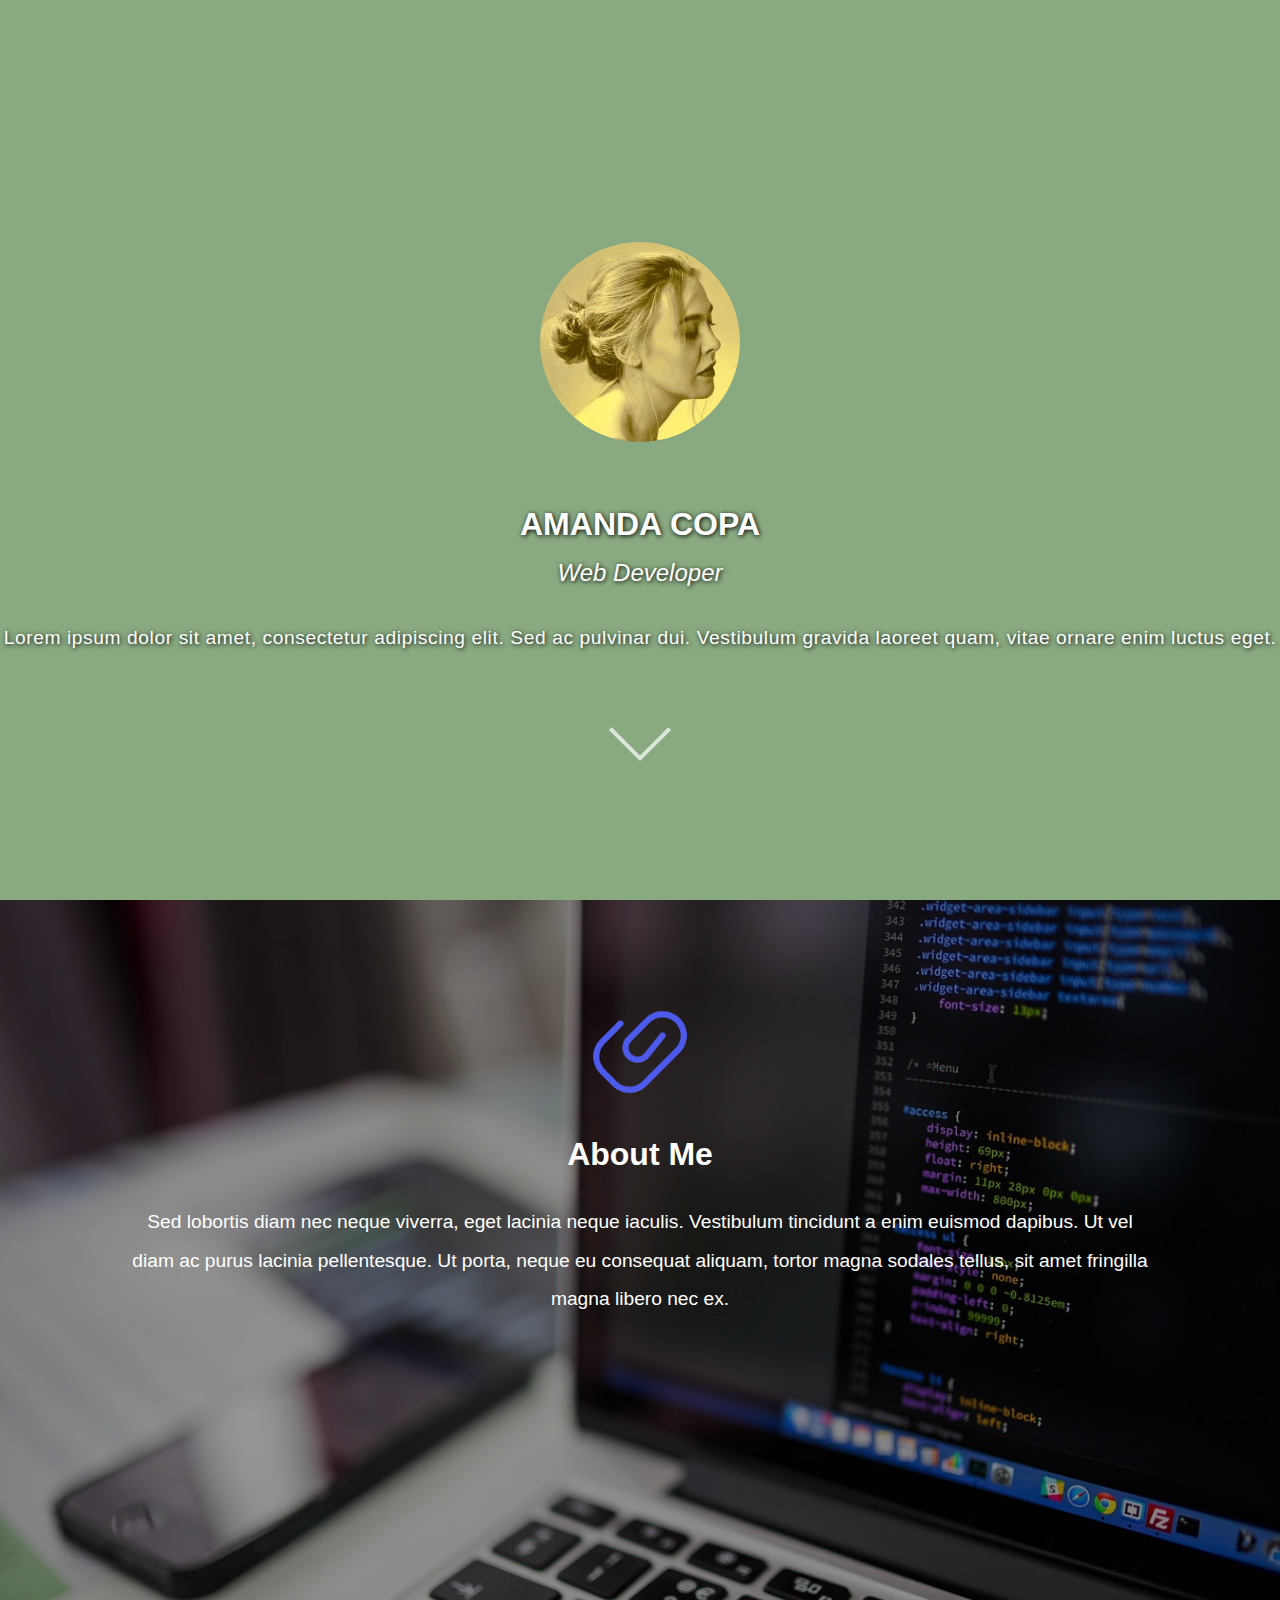
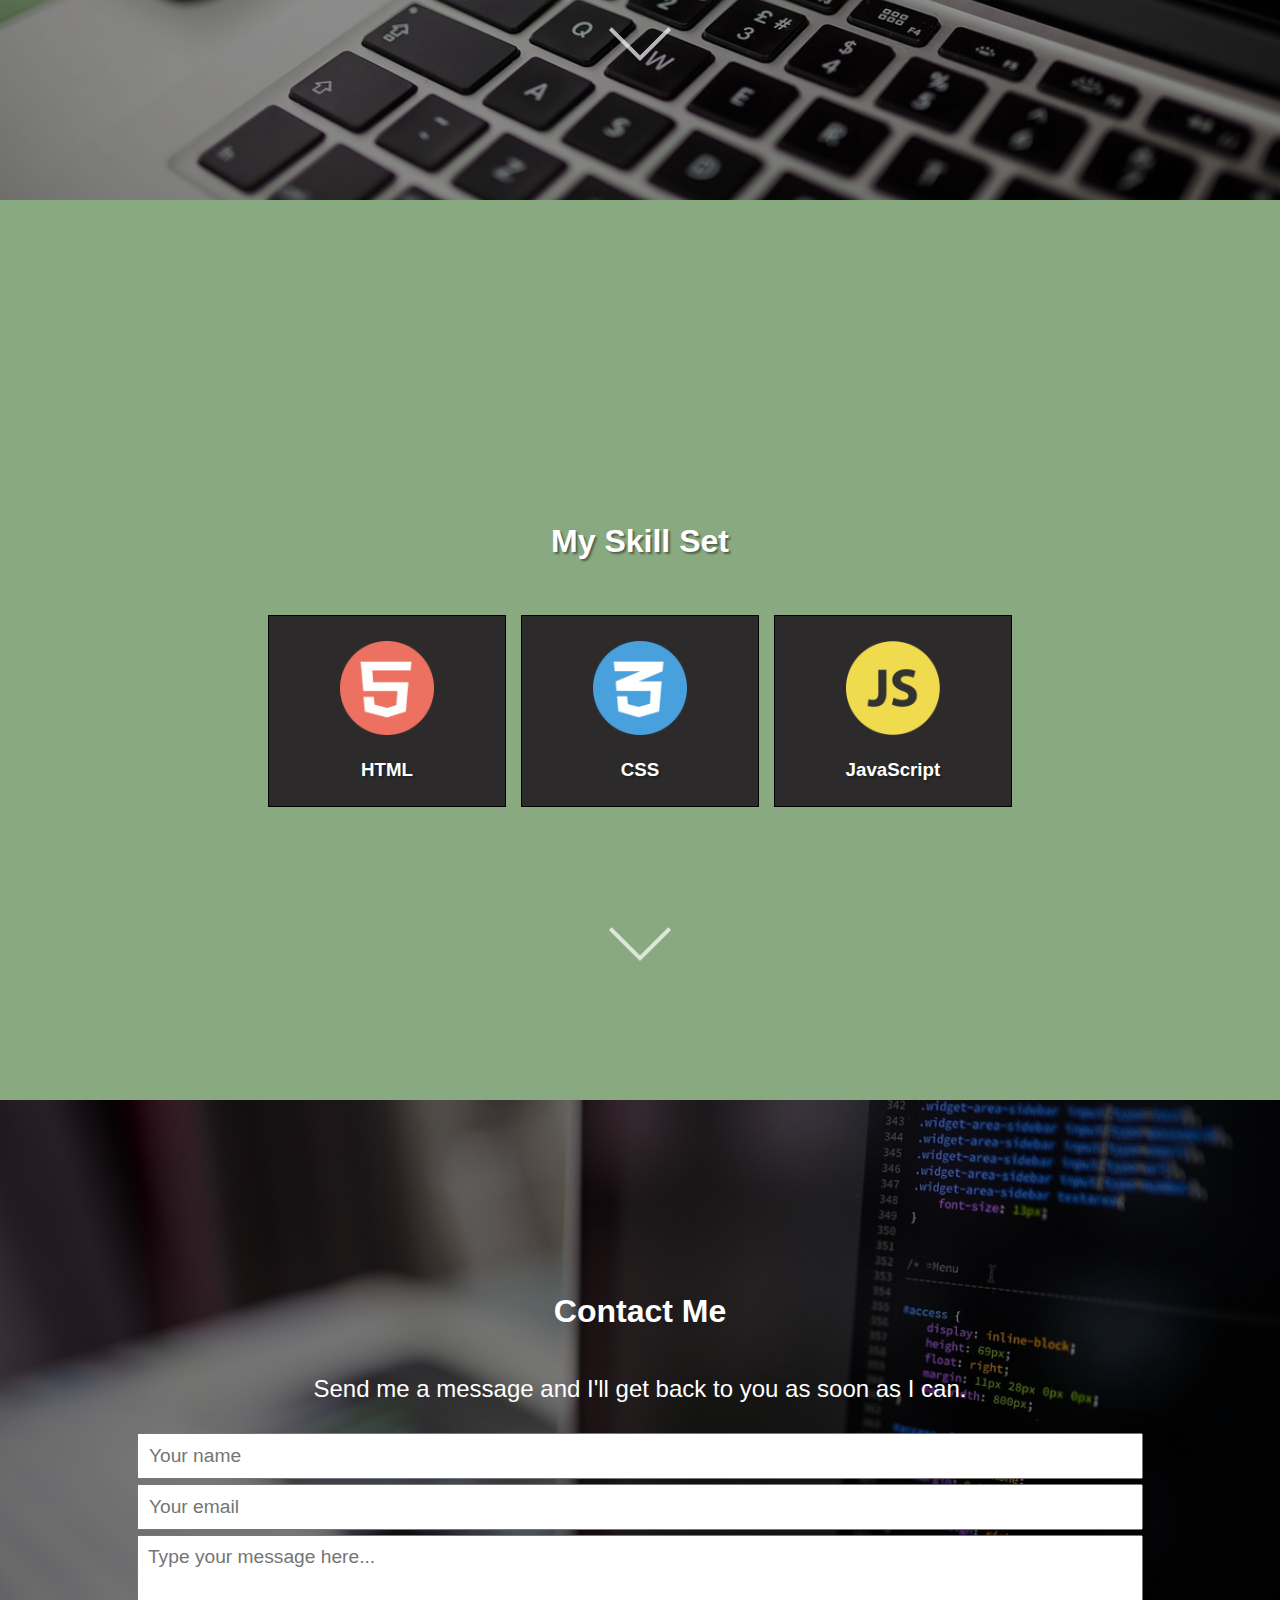
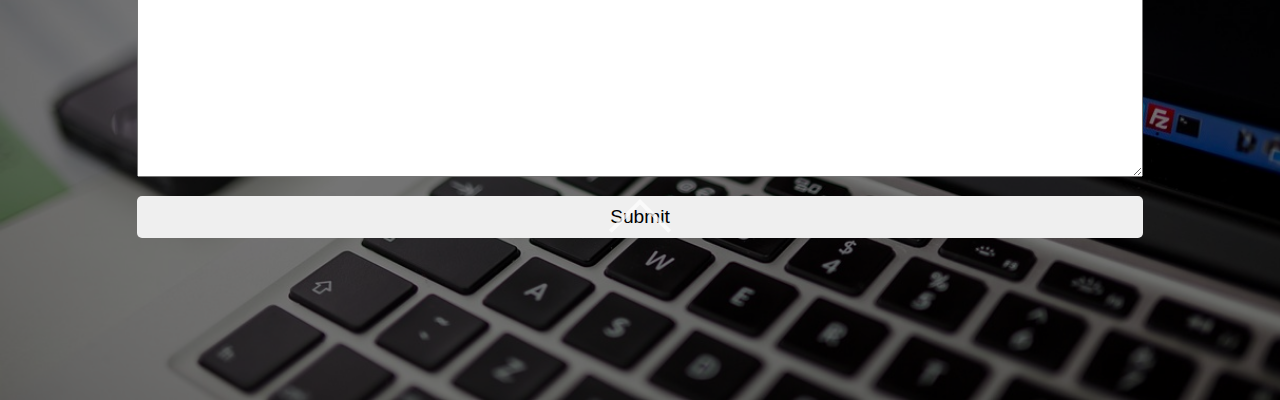
==== inde.html @ 82955515 "new uppdate" ====
<!DOCTYPE html>
<html lang="en">
<head>
    <meta charset="UTF-8">
    <meta name="viewport" content="width=device-width, initial-scale=1.0">
    <link rel="stylesheet" href="style.css">
    <title>Amanda Copa</title>
</head>
<body>
    

    <div id="div1" class="my-divs">
        <div class="img-div">
            <div>               <!-- En omslutande div runt bild är för att kunna göra bilden rund -->
                
                <img src="img/amanda_rund.jpg" alt="A photo of Amanda Copa in profile">
            </div>
        </div>
        
        <h1>AMANDA COPA</h1>
        <i>Web Developer</i>
        <p>Lorem ipsum dolor sit amet, consectetur adipiscing elit. Sed ac pulvinar dui. 
        Vestibulum gravida laoreet quam, vitae ornare enim luctus eget.</p>


        <a href="#div2" id="btn1">Go to the next section</a>
        <div id="arrow1" class="arrow-down"></div>
        
    </div>


    

    <div id="div2" class="my-divs">

        <div>
            <img src="img/paperclip_icon.png" alt="">
            <h1>About Me</h1>
            <p>Sed lobortis diam nec neque viverra, eget lacinia neque iaculis. Vestibulum tincidunt a enim euismod dapibus. 
                Ut vel diam ac purus lacinia pellentesque. Ut porta, neque eu consequat aliquam, tortor magna sodales tellus, 
                sit amet fringilla magna libero nec ex. </p>
        </div>

        <a href="#div3" id="btn2">Go to the next section</a>
        <div id="arrow2" class="arrow-down"></div>

    </div>



    <div id="div3" class="my-divs">

        <div id="skill_title">
            <h1>My Skill Set</h1>
        </div>

        <div class="skills_wrap">
            <div class="skills">
                <img src="img/4961965_coding_html_program_programming_icon.png" alt="Logo of HTML">
                <h3>HTML</h3>
            </div>

            <div class="skills">
                <img src="img/4961937_css_logo_social media_icon.png" alt="Logo of CSS">
                <h3>CSS</h3>
            </div>

            <div class="skills">
                <img src="img/652581_code_command_develop_javascript_language_icon.png" alt="Logo of Javascript">
                <h3>JavaScript</h3>
            </div>
        </div>

        <a href="#div4" id="btn3">Go to the next section</a>
        <div id="arrow3" class="arrow-down"></div>

    </div>




    <div id="div4" class="my-divs">

        <div class="overlay">
            <div>
                <h1>Contact Me</h1>
                <p>Send me a message and I'll get back to you as soon as I can.</p>
                <form action="">
                    <input type="text" id="name" placeholder="Your name" required>      <!-- Required= Går inte skicka in tom. Går göra med JS, men detta sätt i HTML -->
                    <input type="email" id="email" placeholder="Your email" required>
                    <textarea name="" id="" cols="30" rows="10" placeholder="Type your message here..." required></textarea>
                    <button type="submit">Submit</button>
                </form>
            </div>

            <a href="#div1" id="btn4">Go to the next section</a>
            <div id="arrow4" class="arrow-up"></div>
            
        </div>

    </div>





    <script src="script.js"></script>
</body>
</html>
---- style.css ----
@import url('https://fonts.googleapis.com/css2?family=Open+Sans:ital,wght@0,300..800;1,300..800&display=swap');

* {
    margin: 0;
    padding: 0;
    box-sizing: border-box;         /* Alla boxes, t ex HTML, CSS, JS + fyll i rutan får mer fast mått som man bestämt. Utan så får elementen  mått efter default, vilket inkluderar padding etc och elementen blir större än man tänkt*/
}

body {
    font-family: 'Open+Sans', Arial, Helvetica, sans-serif;
    background-color: aquamarine;
}

html {
    scroll-behavior: smooth;
  }

.my-divs {
    height: 100vh;
    overflow: hidden;
}

#btn1, #btn2, #btn3, #btn4 {
    visibility: hidden;
    position: absolute;         /* Samma som display: none*/
}

.arrow-down::after {
    content: "";
    width: 40px;
    height: 40px;
    position: absolute;
    margin: auto;
    
    top: 35rem;             /* 4 koder som centrerar iconen nere i mitten*/
    right: 0;
    bottom: 0;
    left: 0;

    border-right: 4px solid rgba(255,255,255,0.7);
    border-bottom: 4px solid rgba(255,255,255,0.7);
    transform: rotate(45deg);

    cursor: pointer;

}

.arrow-up::after {
    content: "";
    width: 40px;
    height: 40px;
    position: absolute;
    margin: auto;
    
    top: 35rem;             /* 4 koder som centrerar iconen nere i mitten*/
    right: 0;
    bottom: 0;
    left: 0;

    border-right: 4px solid rgba(255,255,255,0.7);
    border-bottom: 4px solid rgba(255,255,255,0.7);
    transform: rotate(225deg);

    cursor: pointer;
}


#div1 {
    background-color: rgb(137, 170, 129);
    display: flex;
    flex-direction: column;
    align-items: center;
    justify-content: center;
    
    /* background-size: cover;
    background-repeat: no-repeat; */
    text-align: center;
    position: relative;
}

#div1 h1 {
    margin: 1rem;
    color: #fff;
    text-shadow: 1px 1px 5px rgb(0,0,0,1);
}

#div1 i {
    color: #fff;
    text-shadow: 1px 1px 5px rgb(0,0,0,1);
    font-size: 1.5rem;
}

#div1 p {
    color: #fff;
    margin-top: 2rem;
    text-shadow: 1px 1px 5px rgb(0,0,0,1);
    line-height: 2;
    letter-spacing: 0.6px;
    font-size: 1.2rem;
}

.img-div {
    display: flex;
    flex-direction: column;
    align-items: center;        /* Behövs inte justify-content: center; då det redan är vertikalt centrerat. */
    margin-bottom: 3rem;
}

.img-div div {
    width: 200px;
    height: 200px;
    border-radius: 50%;
}

.img-div div img {
    height: 200px;
    border-radius: 50%;
}


#div2 {
    display: flex;
    flex-direction: column;
    align-items: center;
    justify-content: center;
    text-align: center;
    position: relative;

    background-image: url(img/laptop-2620118_1280.jpg);
    background-size: cover;
    background-repeat: no-repeat;
}

#div2 div {
    background-color:  rgba(3,3,3,0.4);
    /*    background-color:  rgba(137, 170, 129, 0.5); */
    height: 100vh;
    width: 100vw;
    padding-left: 10%;
    padding-right: 10%;
}

#div2 div img {
    height: 100px;
    width: 100px;
    margin-top: 10%;
}

#div2 div h1 {
    color: #fff;
    margin: 30px auto 30px;         /* 30px auto 30px= top left+right bottom */
}

#div2 div p {
    color: #fff;
    line-height: 2;
    letter-spacing: 0.5;
    font-size: 1.2rem;
    margin: 30px auto 30px;         /* 30px auto 30px= top left+right bottom */
}

#div3 {
    display: flex;
    flex-direction: column;
    align-items: center;
    justify-content: center;
    background-color: rgb(137, 170, 129);
    text-align: center;
    position: relative;
    padding: 0px 10% 0px;
}

#skill_title {
    width: 100%;
    padding: 50px;
}

#skill_title h1, .skills h3, .skills p {
    color: #fff;
    text-shadow: 2px 2px 2px rgba(26,25,25,0.5);
}

.skills h3, .skills p {
    margin-top: 20px;
}

#skills_wrap {
    display:inline;
}

.skills {
background-color: rgb(44, 42, 42);
border: 1px solid black;
width: 30%;
margin: 5px 5px 20px;
padding: 25px;
height: auto;
display: inline-block;
}

.skills img {
    width: 50%;
    height: auto;
}

#div4 {
    background-image: url(img/laptop-2620118_1280.jpg);
    background-size: cover;
    background-repeat: no-repeat;

    display: flex;
    flex-direction: column;
    align-items: center;
    justify-content: center;
    text-align: center;
    position: relative;
}

#div4 h1, #div4 p {
    color: #fff;
    text-shadow: 2px 2px2px rgba(3,3,3,1);
}

#div4 h1 {
    margin: 45px;
}

#div4 p {
    margin: 20px;
}

#div4 p {
    font-size: 1.5rem;
}

.overlay {
    height: 100vh;
    width: 100vw;
    background-color: rgba(0,0,0,0.5);

    display: flex;
    flex-direction: column;
    align-items: center;
    justify-content: center;
    text-align: center;
    padding: 10px;
}

form {
    padding: 10px;
}

form input, form textarea, button {
    width: 100%;
    padding: 10px;
    font-size: 1.2rem;
    margin-bottom: 5px;
}

form input:focus {
    outline: none;
}

form textarea {
    font-family: inherit;       /* Utan denna kod blir det default font */
    font-size: 1.2rem;
}

form textarea:focus {
    outline: none;
}

form button {
    border: none;
    padding: 10px;
    border-radius: 5px;
    cursor: pointer;
    margin-top: 10px;
    transition: background-color 0.2s ease-in;
}

form button:hover {
    background-color: rgb(63, 60, 60);
    color: #fff;
}


@media(max-width: 600px) {
    .skills {
        width: 70%;
        height: ;
    }

    .skills-wrap {
        overflow: auto;
    }
}

@media(max-width: 450px) {
    .arrow-down {
        display: none;
    }

    .arrow-up {
        display: none;
    }
}
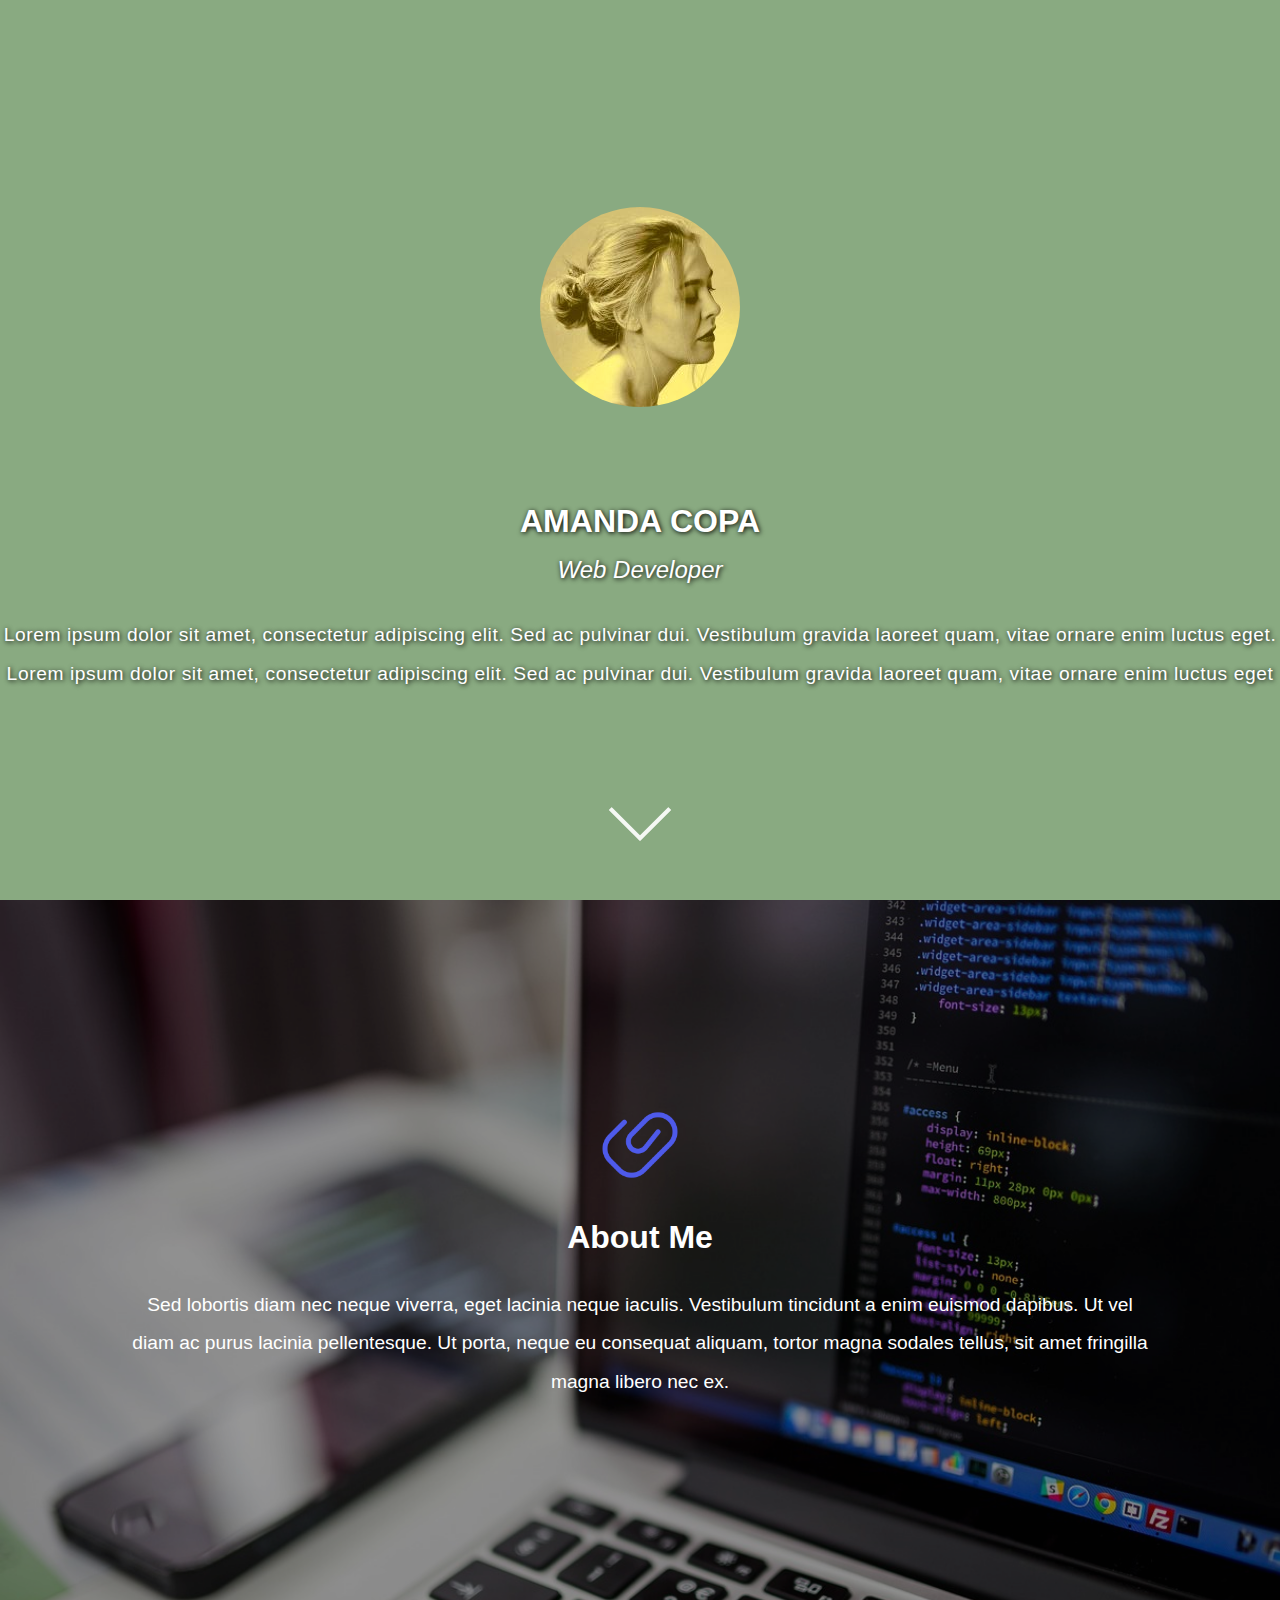
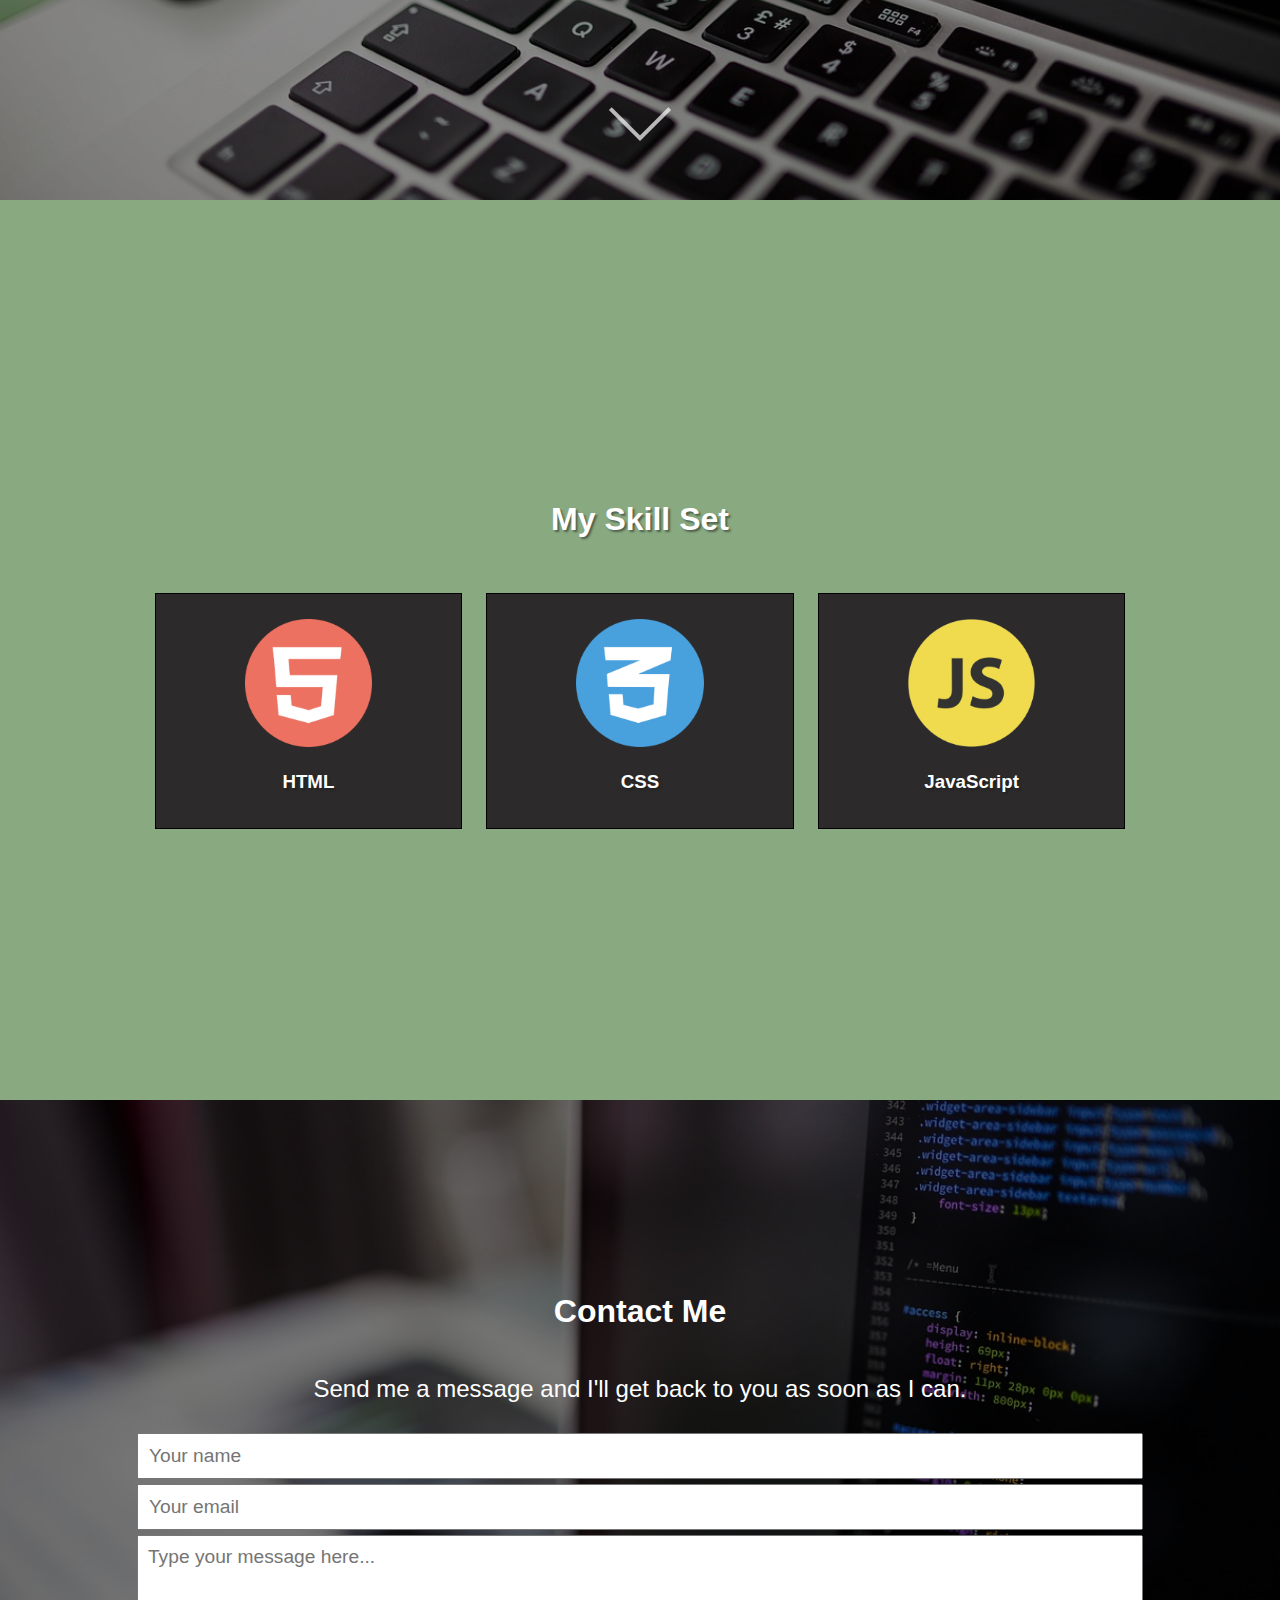
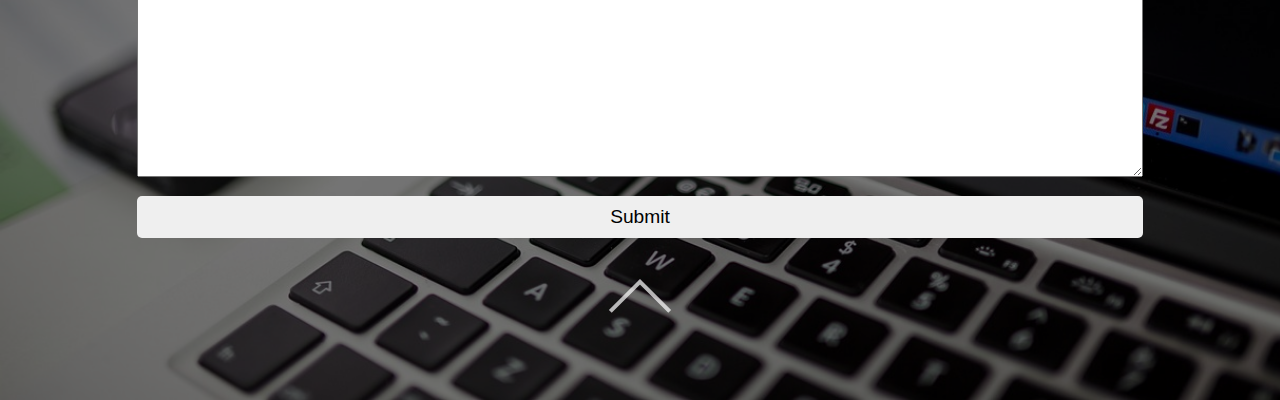
==== commit a1b4d623: "Lägger till ändringar från branch repository till Main" ====
--- a/inde.html
+++ b/inde.html
@@ -20,7 +20,8 @@
         <h1>AMANDA COPA</h1>
         <i>Web Developer</i>
         <p>Lorem ipsum dolor sit amet, consectetur adipiscing elit. Sed ac pulvinar dui. 
-        Vestibulum gravida laoreet quam, vitae ornare enim luctus eget.</p>
+        Vestibulum gravida laoreet quam, vitae ornare enim luctus eget. Lorem ipsum dolor sit amet, consectetur adipiscing elit. Sed ac pulvinar dui. 
+        Vestibulum gravida laoreet quam, vitae ornare enim luctus eget</p>
 
 
         <a href="#div2" id="btn1">Go to the next section</a>
@@ -56,17 +57,17 @@
 
         <div class="skills_wrap">
             <div class="skills">
-                <img src="img/4961965_coding_html_program_programming_icon.png" alt="Logo of HTML">
+                <img src="img/4961965_coding_html_big.png" alt="Logo of HTML">
                 <h3>HTML</h3>
             </div>
 
             <div class="skills">
-                <img src="img/4961937_css_logo_social media_icon.png" alt="Logo of CSS">
+                <img src="img/4961937_css_bigg.png" alt="Logo of CSS">
                 <h3>CSS</h3>
             </div>
 
             <div class="skills">
-                <img src="img/652581_code_command_develop_javascript_language_icon.png" alt="Logo of Javascript">
+                <img src="img/652581_code_js_big.png" alt="Logo of Javascript">
                 <h3>JavaScript</h3>
             </div>
         </div>
--- a/style.css
+++ b/style.css
@@ -32,7 +32,7 @@
     position: absolute;
     margin: auto;
     
-    top: 35rem;             /* 4 koder som centrerar iconen nere i mitten*/
+    top: 45rem;             /* 4 koder som centrerar iconen nere i mitten*/
     right: 0;
     bottom: 0;
     left: 0;
@@ -52,7 +52,7 @@
     position: absolute;
     margin: auto;
     
-    top: 35rem;             /* 4 koder som centrerar iconen nere i mitten*/
+    top: 45rem;             /* 4 koder som centrerar iconen nere i mitten*/
     right: 0;
     bottom: 0;
     left: 0;
@@ -75,7 +75,7 @@
     /* background-size: cover;
     background-repeat: no-repeat; */
     text-align: center;
-    position: relative;
+    /*position: relative;*/
 }
 
 #div1 h1 {
@@ -103,7 +103,7 @@
     display: flex;
     flex-direction: column;
     align-items: center;        /* Behövs inte justify-content: center; då det redan är vertikalt centrerat. */
-    margin-bottom: 3rem;
+    margin-bottom: 5rem;
 }
 
 .img-div div {
@@ -141,9 +141,9 @@
 }
 
 #div2 div img {
-    height: 100px;
-    width: 100px;
-    margin-top: 10%;
+    height: 80px;
+    width: 80px;
+    margin-top: 20%;
 }
 
 #div2 div h1 {
@@ -166,7 +166,7 @@
     justify-content: center;
     background-color: rgb(137, 170, 129);
     text-align: center;
-    position: relative;
+    /* position: relative; */
     padding: 0px 10% 0px;
 }
 
@@ -182,6 +182,7 @@
 
 .skills h3, .skills p {
     margin-top: 20px;
+    margin-bottom: 10px;
 }
 
 #skills_wrap {
@@ -192,7 +193,7 @@
 background-color: rgb(44, 42, 42);
 border: 1px solid black;
 width: 30%;
-margin: 5px 5px 20px;
+margin: 5px 10px 20px;
 padding: 25px;
 height: auto;
 display: inline-block;
@@ -288,12 +289,27 @@
 @media(max-width: 600px) {
     .skills {
         width: 70%;
-        height: ;
+    }
+
+    #skill_title {
+        width: 100%;
+        padding: 20px;
     }
 
     .skills-wrap {
         overflow: auto;
     }
+
+    .skills h3, .skills p {
+        margin-top: 20px;
+        margin-bottom: 0;
+    }
+
+    .skills img {
+        width: 50%;
+        height: auto;
+    }
+
 }
 
 @media(max-width: 450px) {
@@ -304,8 +320,19 @@
     .arrow-up {
         display: none;
     }
-}
-
-
-
-
+
+    .skills h3, .skills p {
+        margin-top: 20px;
+        margin-bottom: 0;
+    }
+
+    .skills img {
+        width: 50%;
+        height: auto;
+    }
+
+}
+
+
+
+
